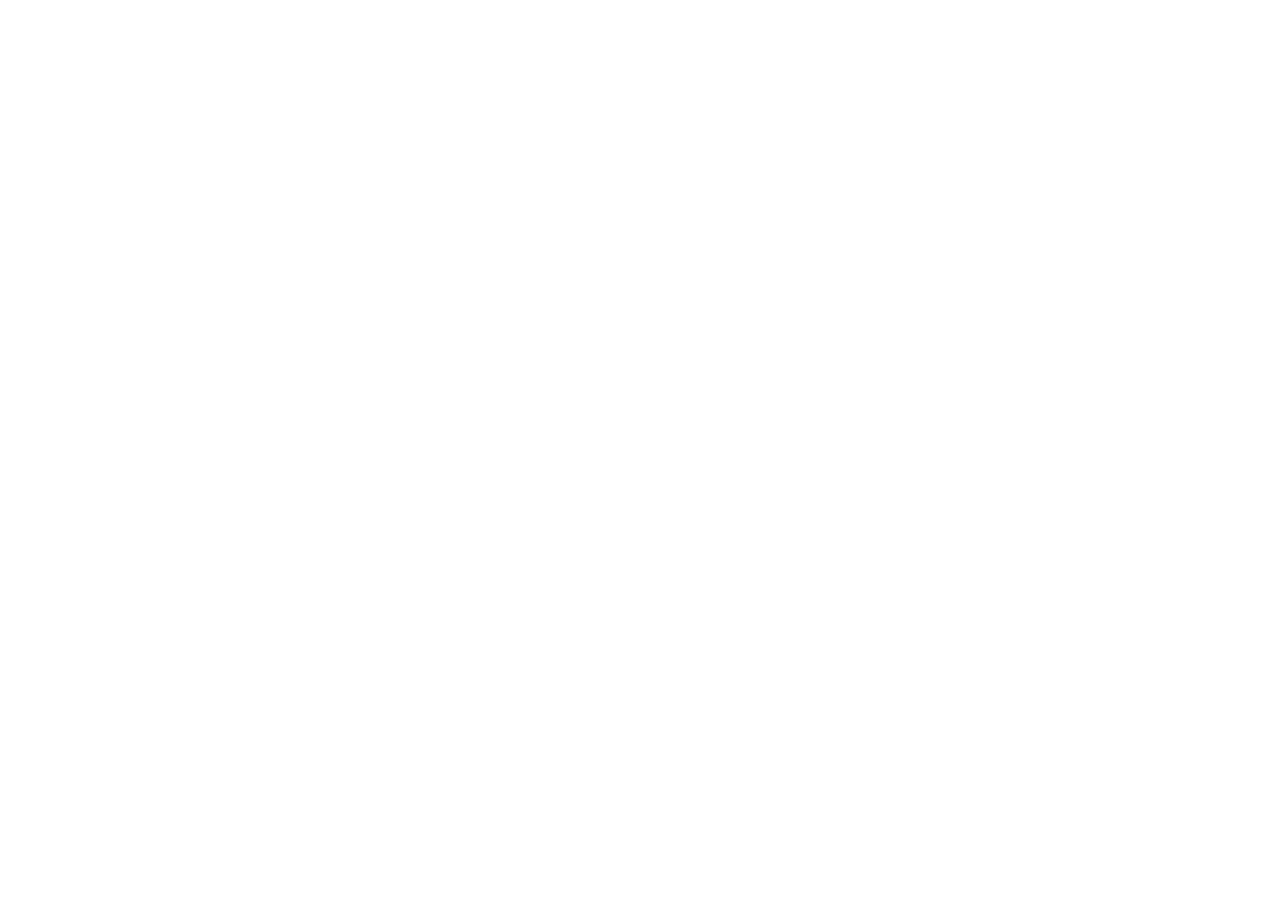
==== index.html @ 5a89f525 "criei a página principal" ====
<!DOCTYPE html>
<html lang="pt-br">
<head>
    <meta charset="UTF-8">
    <meta name="viewport" content="width=device-width, initial-scale=1.0">
    <link rel="shortcut icon" href="favicon.ico" type="image/x-icon">
    <title>Projeto Redes Sociais</title>
</head>
<body>
    
</body>
</html>
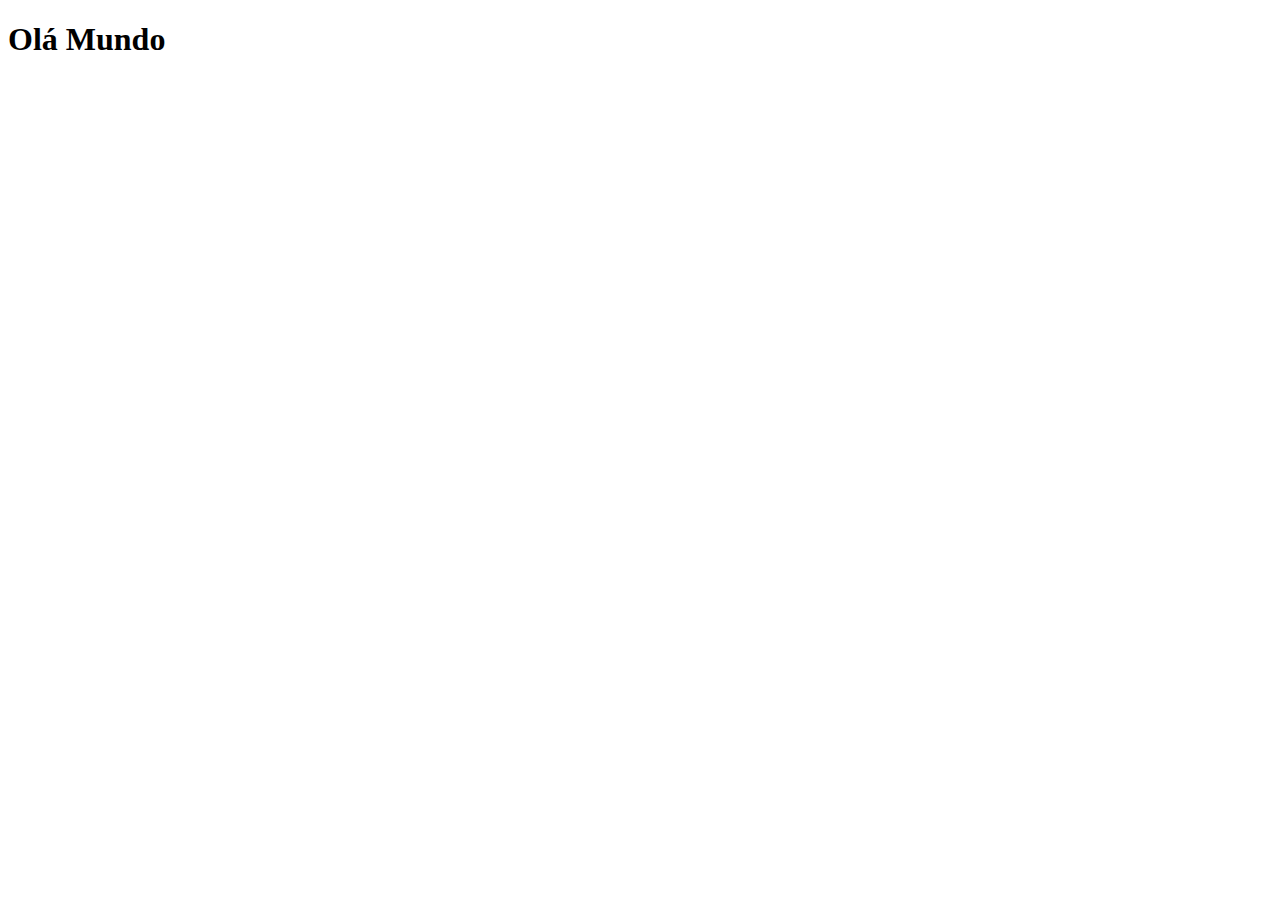
==== commit e5df0cb3: "Update index.html" ====
--- a/index.html
+++ b/index.html
@@ -7,6 +7,6 @@
     <title>Projeto Redes Sociais</title>
 </head>
 <body>
-    
+    <h1>Olá Mundo</h1>
 </body>
 </html>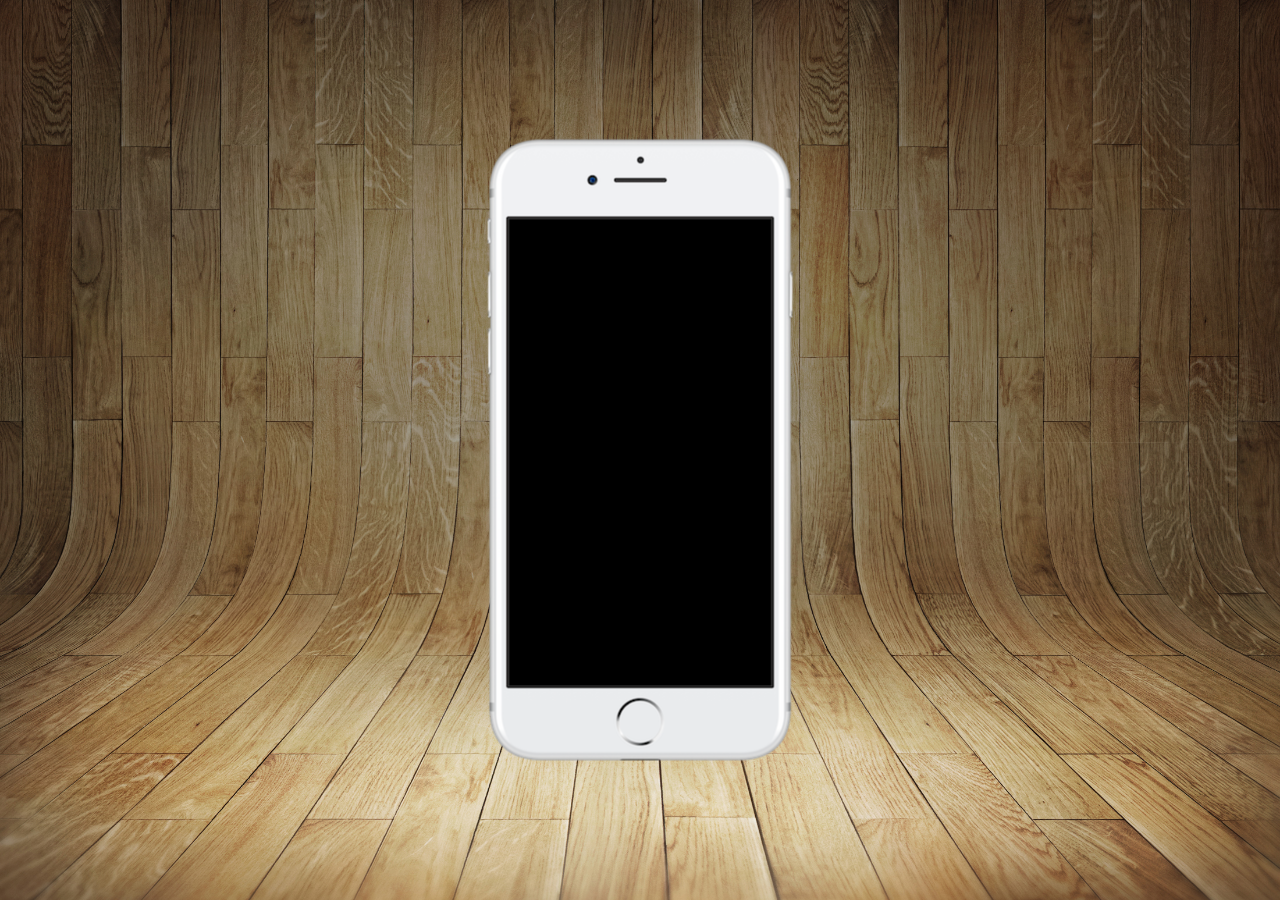
==== commit 0d7f07b8: "criei css do projeto" ====
--- a/index.html
+++ b/index.html
@@ -4,9 +4,17 @@
     <meta charset="UTF-8">
     <meta name="viewport" content="width=device-width, initial-scale=1.0">
     <link rel="shortcut icon" href="favicon.ico" type="image/x-icon">
+    <link rel="stylesheet" href="estilos/style.css">
     <title>Projeto Redes Sociais</title>
 </head>
 <body>
-    <h1>Olá Mundo</h1>
+    <main>
+        <section id="telefone">
+            
+        </section>
+        <section id="redes-sociais">
+
+        </section>
+    </main>
 </body>
 </html>--- a/estilos/style.css
+++ b/estilos/style.css
@@ -0,0 +1,35 @@
+@charset "UTF-8";
+
+* {
+    margin: 0px;
+    padding: 0px;
+    font-family: Arial, Helvetica, sans-serif;
+}
+
+html, body {
+    height: 100vh;
+    width: 100vw;
+    background-color: black;
+}
+
+body {
+    background: url(../imagens/fundo-madeira.jpg) no-repeat top center;
+    background-size: cover;
+    background-attachment: fixed;
+}
+
+main {
+    height: 100vh;
+    position: relative;
+    
+}
+
+section#telefone {
+    position: absolute;
+    top: 50%;
+    left: 50%;
+    transform: translate(-50%, -50%);
+    height: 627px;
+    width: 311px;
+    background: url(../imagens/frame-iphone.png) no-repeat;
+}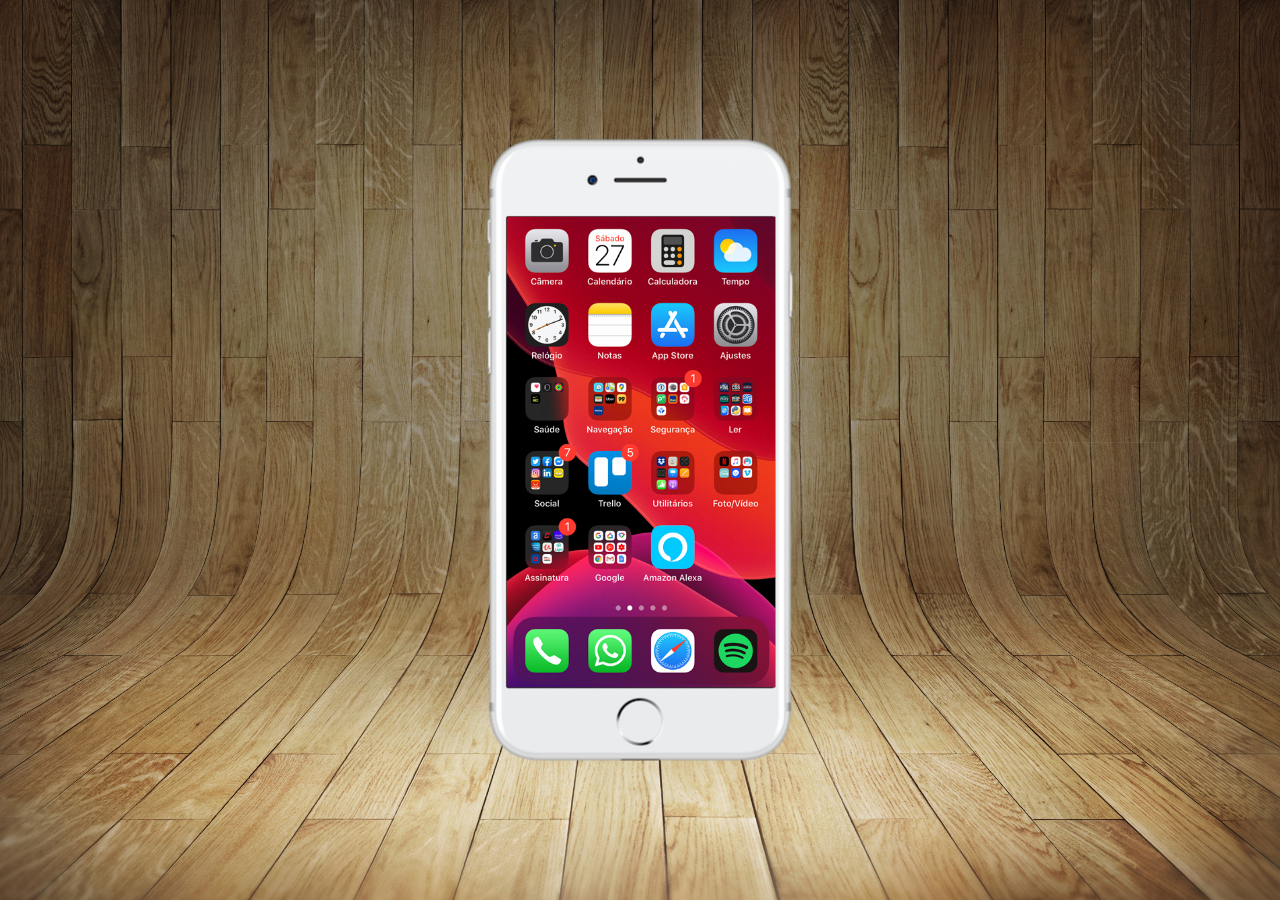
==== commit afba79a3: "criei a tela home" ====
--- a/index.html
+++ b/index.html
@@ -10,7 +10,7 @@
 <body>
     <main>
         <section id="telefone">
-            
+            <iframe src="home.html" name="tela" id="tela" frameborder="0"></iframe>
         </section>
         <section id="redes-sociais">
 
--- a/estilos/style.css
+++ b/estilos/style.css
@@ -32,4 +32,12 @@
     height: 627px;
     width: 311px;
     background: url(../imagens/frame-iphone.png) no-repeat;
+}
+
+iframe#tela {
+    position: relative;
+    top: 80px;
+    left: 22px;
+    width: 269px;
+    height: 471px;
 }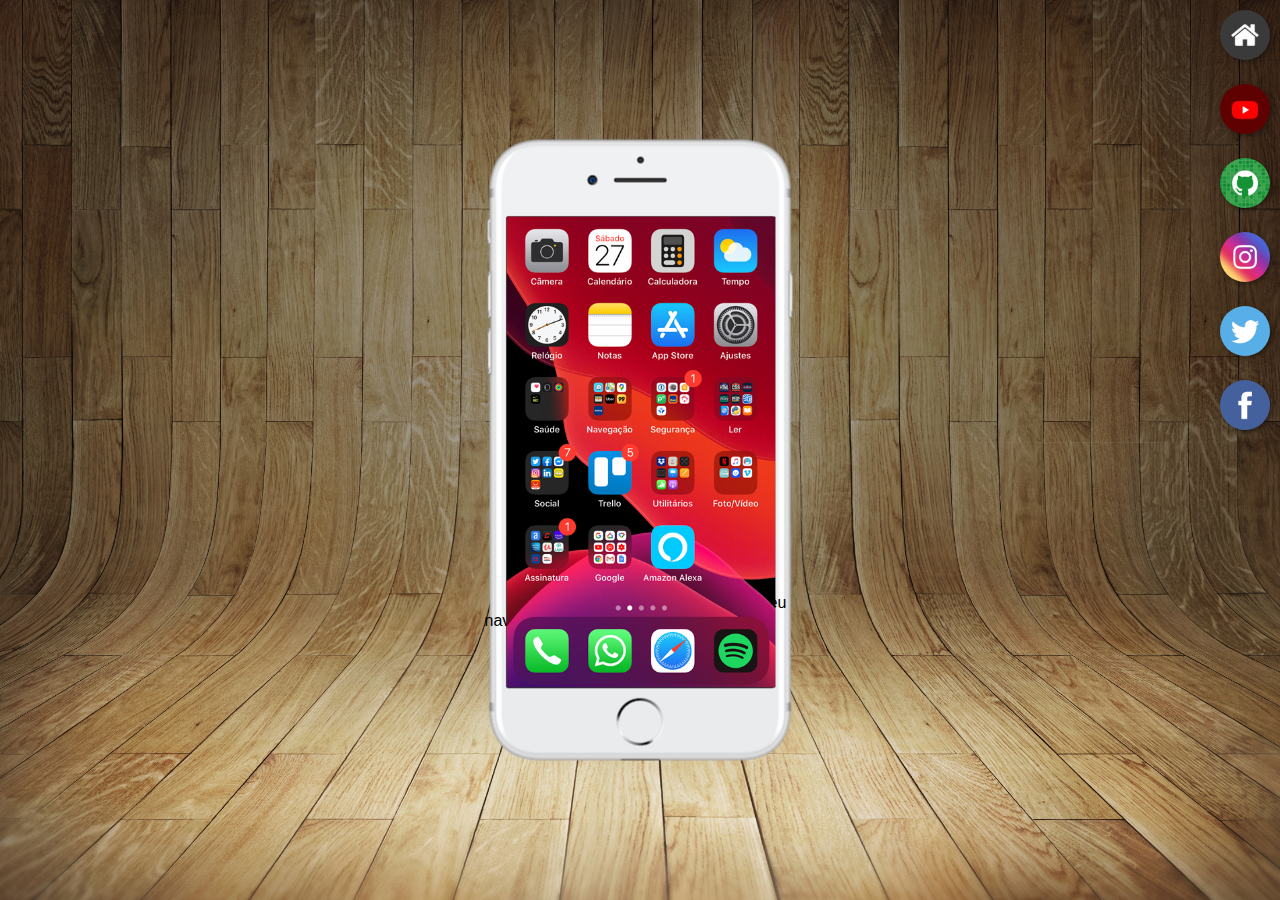
==== commit 86384256: "criei os botões animados" ====
--- a/index.html
+++ b/index.html
@@ -11,9 +11,15 @@
     <main>
         <section id="telefone">
             <iframe src="home.html" name="tela" id="tela" frameborder="0"></iframe>
+            Seu navegador não é compatível com isso.
         </section>
         <section id="redes-sociais">
-
+            <a href="#" target="tela"><img src="imagens/logo-home.jpg" alt=""></a><br>
+            <a href="#" target="tela"><img src="imagens/logo-youtube.jpg" alt=""></a><br>
+            <a href="#" target="tela"><img src="imagens/logo-github.jpg" alt=""></a><br>
+            <a href="#" target="tela"><img src="imagens/logo-instagram.jpg" alt=""></a><br>
+            <a href="#" target="tela"><img src="imagens/logo-twitter.jpg" alt=""></a><br>
+            <a href="#" target="tela"><img src="imagens/logo-facebook.jpg" alt=""></a>
         </section>
     </main>
 </body>
--- a/estilos/style.css
+++ b/estilos/style.css
@@ -40,4 +40,23 @@
     left: 22px;
     width: 269px;
     height: 471px;
+}
+
+section#redes-sociais {
+    text-align: right;
+}
+
+section#redes-sociais img {
+    width: 50px;
+    margin: 10px;
+    border-radius: 50%;
+    box-shadow: 2px 2px 5px rgba(0, 0, 0, 0.400);
+    box-sizing: border-box;
+}
+
+section#redes-sociais img:hover {
+    border: 2px solid rgba(255, 255, 255, 0.637);
+    transform: translate(-3px, -3px);
+    box-shadow: 5px 5px 10px rgba(0, 0, 0, 0.623);
+    transition: transform 0.3s, border 0.6s;
 }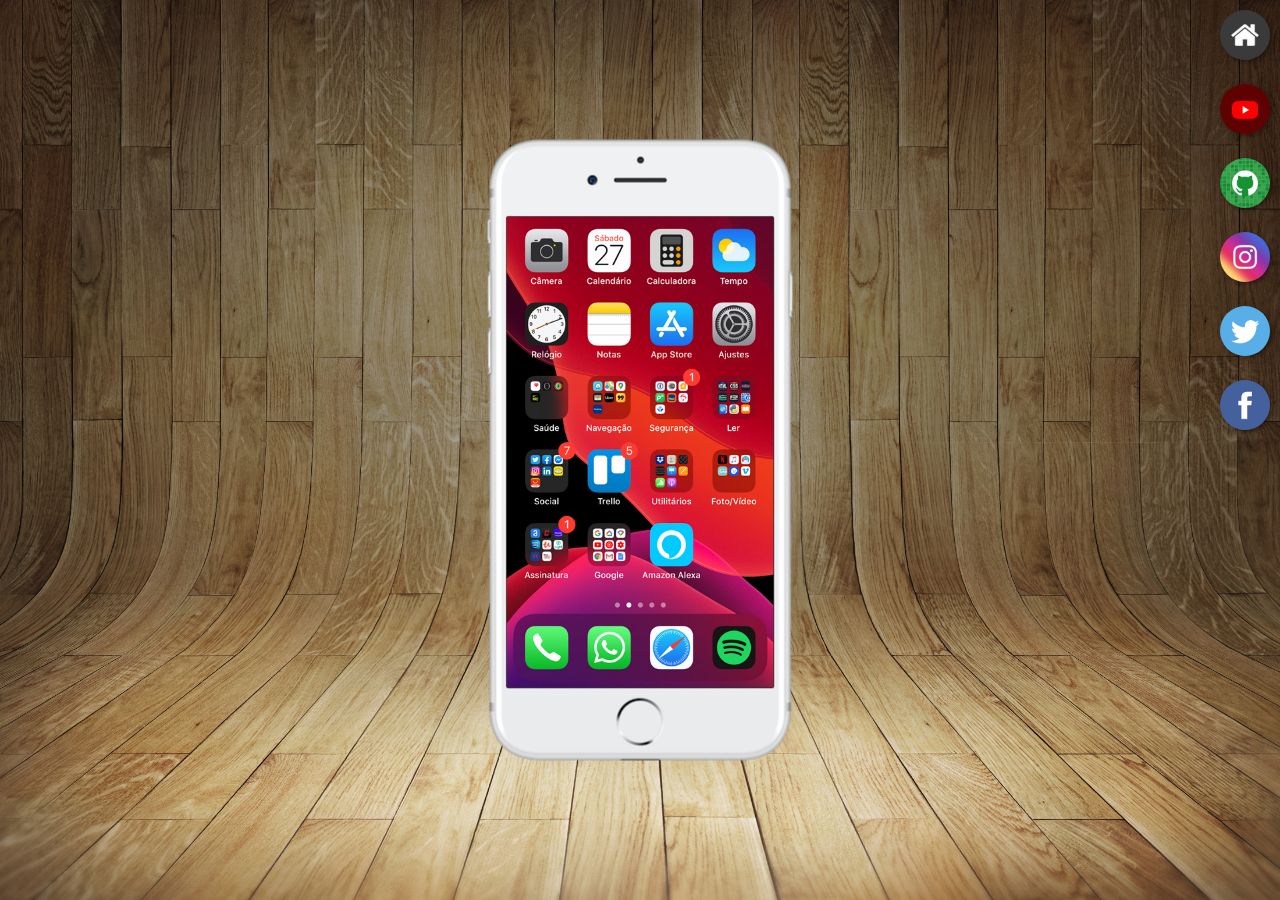
==== commit cd6caa5f: "projeto social finalizado" ====
--- a/index.html
+++ b/index.html
@@ -10,16 +10,21 @@
 <body>
     <main>
         <section id="telefone">
-            <iframe src="home.html" name="tela" id="tela" frameborder="0"></iframe>
-            Seu navegador não é compatível com isso.
+            <iframe src="home.html" name="tela" id="tela" frameborder="0">Seu navegador não é compatível com isso.</iframe>
+            
         </section>
         <section id="redes-sociais">
-            <a href="#" target="tela"><img src="imagens/logo-home.jpg" alt=""></a><br>
-            <a href="#" target="tela"><img src="imagens/logo-youtube.jpg" alt=""></a><br>
-            <a href="#" target="tela"><img src="imagens/logo-github.jpg" alt=""></a><br>
-            <a href="#" target="tela"><img src="imagens/logo-instagram.jpg" alt=""></a><br>
-            <a href="#" target="tela"><img src="imagens/logo-twitter.jpg" alt=""></a><br>
-            <a href="#" target="tela"><img src="imagens/logo-facebook.jpg" alt=""></a>
+            <a href="home.html" target="tela"><img src="imagens/logo-home.jpg" alt=""></a><br>
+
+            <a href="youtube.html" target="tela"><img src="imagens/logo-youtube.jpg" alt=""></a><br>
+
+            <a href="github.html" target="tela"><img src="imagens/logo-github.jpg" alt=""></a><br>
+
+            <a href="instagram.html" target="tela"><img src="imagens/logo-instagram.jpg" alt=""></a><br>
+
+            <a href="twitter.html" target="tela"><img src="imagens/logo-twitter.jpg" alt=""></a><br>
+
+            <a href="facebook.html" target="tela"><img src="imagens/logo-facebook.jpg" alt=""></a>
         </section>
     </main>
 </body>
--- a/estilos/style.css
+++ b/estilos/style.css
@@ -38,7 +38,7 @@
     position: relative;
     top: 80px;
     left: 22px;
-    width: 269px;
+    width: 267px;
     height: 471px;
 }
 
